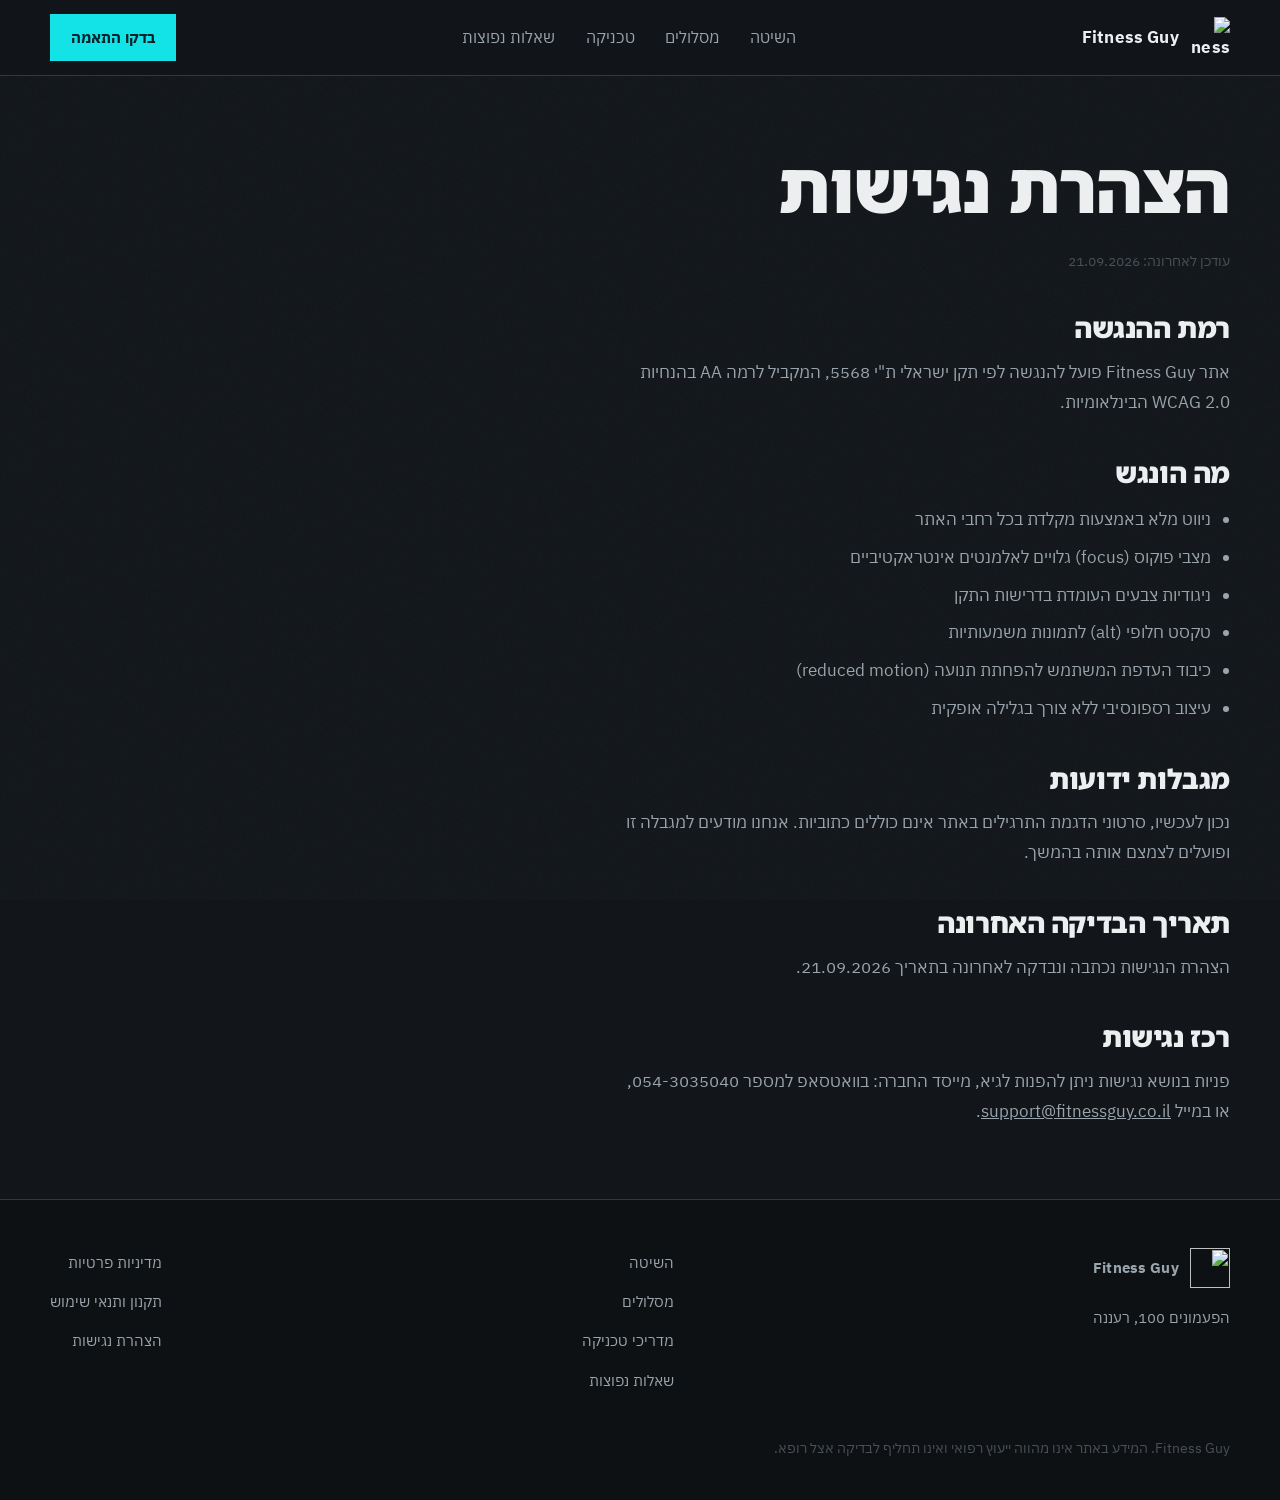
==== app/accessibility.html @ ff0abc4c "Add privacy, terms and accessibility pages Content transcribed from knowledge/pricing-expanded.md, p" ====
<!DOCTYPE html>
<html lang="he" dir="rtl">
<head>
<meta charset="utf-8">
<meta name="viewport" content="width=device-width, initial-scale=1">
<title>הצהרת נגישות — Fitness Guy</title>
<link rel="icon" href="https://res.cloudinary.com/dmrksuz8a/image/upload/e_trim/f_auto,q_auto/v1781354090/Gemini_Generated_Image_5xbjy55xbjy55xbjd_azqtnh.png">
<link rel="preconnect" href="https://fonts.googleapis.com">
<link rel="preconnect" href="https://fonts.gstatic.com" crossorigin>
<link href="https://fonts.googleapis.com/css2?family=Noto+Sans+Hebrew:wght@900&family=IBM+Plex+Sans+Hebrew:wght@300;400;600;700&display=swap" rel="stylesheet">
<link rel="stylesheet" href="styles.css">
</head>
<body>

<div class="grain" aria-hidden="true"></div>

<a class="skip" href="#main">דלגו לתוכן הראשי</a>

<header class="nav">
  <div class="wrap nav-in">
    <a class="brand" href="/">
      <img src="https://res.cloudinary.com/dmrksuz8a/image/upload/e_trim/f_auto,q_auto/v1781354090/Gemini_Generated_Image_5xbjy55xbjy55xbjd_azqtnh.png" alt="Fitness Guy">
      Fitness Guy
    </a>
    <nav aria-label="ניווט ראשי">
      <ul class="nav-links">
        <li><a href="index.html#method">השיטה</a></li>
        <li><a href="index.html#tracks">מסלולים</a></li>
        <li><a href="technique.html">טכניקה</a></li>
        <li><a href="index.html#faq">שאלות נפוצות</a></li>
      </ul>
    </nav>
    <button class="nav-toggle" id="nav-toggle" type="button" aria-expanded="false" aria-controls="nav-panel">
      <span class="nav-toggle-bars" aria-hidden="true"></span>
      <span class="skip">תפריט</span>
    </button>
    <a class="btn btn-primary nav-cta" href="index.html#apply">בדקו התאמה</a>
  </div>
  <div class="nav-panel" id="nav-panel" hidden>
    <a href="index.html#method">השיטה</a>
    <a href="index.html#tracks">מסלולים</a>
    <a href="technique.html">טכניקה</a>
    <a href="index.html#faq">שאלות נפוצות</a>
  </div>
</header>

<main id="main" class="wrap doc">
  <h1>הצהרת נגישות</h1>
  <p class="updated">עודכן לאחרונה: 21.09.2026</p>

  <h2>רמת ההנגשה</h2>
  <p>אתר Fitness Guy פועל להנגשה לפי תקן ישראלי ת"י 5568, המקביל לרמה AA בהנחיות WCAG 2.0 הבינלאומיות.</p>

  <h2>מה הונגש</h2>
  <ul>
    <li>ניווט מלא באמצעות מקלדת בכל רחבי האתר</li>
    <li>מצבי פוקוס (focus) גלויים לאלמנטים אינטראקטיביים</li>
    <li>ניגודיות צבעים העומדת בדרישות התקן</li>
    <li>טקסט חלופי (alt) לתמונות משמעותיות</li>
    <li>כיבוד העדפת המשתמש להפחתת תנועה (reduced motion)</li>
    <li>עיצוב רספונסיבי ללא צורך בגלילה אופקית</li>
  </ul>

  <h2>מגבלות ידועות</h2>
  <p>נכון לעכשיו, סרטוני הדגמת התרגילים באתר אינם כוללים כתוביות. אנחנו מודעים למגבלה זו ופועלים לצמצם אותה בהמשך.</p>

  <h2>תאריך הבדיקה האחרונה</h2>
  <p>הצהרת הנגישות נכתבה ונבדקה לאחרונה בתאריך 21.09.2026.</p>

  <h2>רכז נגישות</h2>
  <p>פניות בנושא נגישות ניתן להפנות לגיא, מייסד החברה: בוואטסאפ למספר 054-3035040, או במייל <a href="mailto:support@fitnessguy.co.il">support@fitnessguy.co.il</a>.</p>
</main>

<footer class="foot">
  <div class="wrap">
    <div class="foot-grid">
      <div>
        <a class="brand" href="/">
          <img src="https://res.cloudinary.com/dmrksuz8a/image/upload/e_trim/f_auto,q_auto/v1781354090/Gemini_Generated_Image_5xbjy55xbjy55xbjd_azqtnh.png" alt="">
          Fitness Guy
        </a>
        <p class="lede" style="font-size:.95rem;margin-top:1rem">הפעמונים 100, רעננה</p>
      </div>
      <ul>
        <li><a href="index.html#method">השיטה</a></li>
        <li><a href="index.html#tracks">מסלולים</a></li>
        <li><a href="technique.html">מדריכי טכניקה</a></li>
        <li><a href="index.html#faq">שאלות נפוצות</a></li>
      </ul>
      <ul>
        <li><a href="privacy.html">מדיניות פרטיות</a></li>
        <li><a href="terms.html">תקנון ותנאי שימוש</a></li>
        <li><a href="accessibility.html">הצהרת נגישות</a></li>
      </ul>
    </div>
    <small>Fitness Guy. המידע באתר אינו מהווה ייעוץ רפואי ואינו תחליף לבדיקה אצל רופא.</small>
  </div>
</footer>

<script src="main.js"></script>
</body>
</html>
---- app/styles.css ----
/* Fitness Guy — מערכת עיצוב
   גרפיט קר + ציאן מהלוגו. הציאן שמור לפריצה, ל-CTA ולמצבי הצלחה. */

:root {
  --base: #12161a;
  --base-deep: #0e1114;
  --surface: #1c2227;
  --surface-hi: #242c32;
  --iron: #4a5056;
  --iron-lo: #313840;
  --bone: #eceef0;
  --bone-dim: #9aa4ac;
  --accent: #13e3e6;
  --accent-deep: #0aa9ad;
  --accent-ink: #06232b;

  --display: "Noto Sans Hebrew", "Arial Hebrew", Arial, sans-serif;
  --text: "IBM Plex Sans Hebrew", "Arial Hebrew", Arial, sans-serif;

  --z-grain: 1;
  --z-content: 2;
  --z-nav: 60;
  --z-chat-btn: 70;
  --z-chat: 80;
  --z-loader: 300;

  --measure: 62ch;
  --gut: clamp(1rem, 4vw, 2.5rem);
  --rule: 1px solid var(--iron-lo);
}

*,
*::before,
*::after {
  box-sizing: border-box;
}

html {
  scroll-behavior: smooth;
}

body {
  margin: 0;
  background: var(--base);
  color: var(--bone);
  font-family: var(--text);
  font-size: clamp(1rem, 0.96rem + 0.2vw, 1.0625rem);
  line-height: 1.75;
  font-weight: 400;
  -webkit-font-smoothing: antialiased;
  overflow-x: hidden;
}

h1,
h2,
h3 {
  font-family: var(--display);
  font-weight: 900;
  margin: 0;
  text-wrap: balance;
}

h1 { font-size: clamp(2.2rem, 1.2rem + 4vw, 4.5rem); letter-spacing: -0.02em; line-height: 1.08; }
h2 { font-size: clamp(1.8rem, 1.2rem + 2.4vw, 3rem); letter-spacing: -0.015em; line-height: 1.12; }
h3 { font-size: clamp(1.15rem, 1rem + 0.7vw, 1.5rem); letter-spacing: normal; line-height: 1.25; }

p {
  margin: 0;
  max-width: var(--measure);
}

a {
  color: inherit;
}

:focus-visible {
  outline: 2px solid var(--accent);
  outline-offset: 3px;
  border-radius: 2px;
}

.skip {
  position: absolute;
  inset-inline-start: -9999px;
  top: 0;
  background: var(--accent);
  color: var(--accent-ink);
  padding: 0.75rem 1.25rem;
  font-weight: 700;
  z-index: 200;
}

.skip:focus {
  inset-inline-start: 0;
}

/* ---------- פריסה ---------- */

.wrap {
  width: min(1180px, 100% - var(--gut) * 2);
  margin-inline: auto;
}

section {
  padding-block: clamp(3.5rem, 8vw, 7rem);
}

.lede {
  color: var(--bone-dim);
  font-size: clamp(1.05rem, 1rem + 0.4vw, 1.25rem);
  margin-top: 1.25rem;
}

/* ---------- כפתורים ---------- */

.btn {
  display: inline-flex;
  align-items: center;
  justify-content: center;
  gap: 0.5rem;
  font-family: var(--text);
  font-size: 1rem;
  font-weight: 700;
  padding: 0.9rem 1.7rem;
  border: 1px solid transparent;
  cursor: pointer;
  text-decoration: none;
  transition: background-color 0.18s ease, border-color 0.18s ease,
    color 0.18s ease;
}

.btn-primary {
  background: var(--accent);
  color: var(--accent-ink);
}

.btn-primary:hover {
  background: #4ceef0;
}

.btn-ghost {
  background: transparent;
  color: var(--bone);
  border-color: var(--iron);
}

.btn-ghost:hover {
  border-color: var(--accent);
  color: var(--accent);
}

/* ---------- ניווט ---------- */

.nav {
  position: sticky;
  top: 0;
  z-index: var(--z-nav);
  background: rgba(18, 22, 26, 0.86);
  backdrop-filter: blur(10px);
  border-bottom: var(--rule);
}

.nav-in {
  display: flex;
  align-items: center;
  justify-content: space-between;
  gap: 1.5rem;
  padding-block: 0.85rem;
}

.brand {
  display: flex;
  align-items: center;
  gap: 0.7rem;
  text-decoration: none;
  font-weight: 700;
  font-size: 1.05rem;
  letter-spacing: 0.01em;
}

.brand img {
  width: 40px;
  height: 40px;
  object-fit: contain;
}

.nav-links {
  display: flex;
  align-items: center;
  gap: 1.9rem;
  list-style: none;
  margin: 0;
  padding: 0;
}

.nav-links a {
  text-decoration: none;
  color: var(--bone-dim);
  font-size: 0.97rem;
  transition: color 0.18s ease;
}

.nav-links a:hover {
  color: var(--bone);
}

.nav-cta {
  padding: 0.6rem 1.25rem;
  font-size: 0.95rem;
}

@media (max-width: 860px) {
  .nav-links {
    display: none;
  }
}

/* ---------- Hero ---------- */

.hero {
  padding-block: clamp(3rem, 7vw, 6rem) clamp(3.5rem, 8vw, 6.5rem);
  border-bottom: var(--rule);
}

.hero-grid {
  display: grid;
  grid-template-columns: minmax(0, 1fr) minmax(0, 1.05fr);
  gap: clamp(2.5rem, 5vw, 4.5rem);
  align-items: center;
}

.hero h1 {
  max-width: 14ch;
}

.hero-actions {
  display: flex;
  flex-wrap: wrap;
  gap: 0.9rem;
  margin-top: 2.25rem;
}

.hero-note {
  margin-top: 1.75rem;
  font-size: 0.92rem;
  color: var(--iron);
  max-width: 44ch;
}

@media (max-width: 900px) {
  .hero-grid {
    grid-template-columns: 1fr;
  }
}

/* ---------- גרף הפלאטו ---------- */

.chart {
  width: 100%;
  height: auto;
  overflow: visible;
}

.chart .grid-line {
  stroke: var(--iron-lo);
  stroke-width: 1;
}

.chart .ceiling {
  stroke: var(--iron);
  stroke-width: 1.5;
  stroke-dasharray: 6 7;
  opacity: 0.85;
}

.chart .track-stuck {
  fill: none;
  stroke: var(--iron);
  stroke-width: 3.5;
  stroke-linecap: round;
  stroke-linejoin: round;
}

.chart .track-break {
  fill: none;
  stroke: var(--accent);
  stroke-width: 4;
  stroke-linecap: round;
  stroke-linejoin: round;
}

.chart .pip {
  fill: var(--accent);
}

.chart .annot {
  font-family: var(--text);
  font-size: 15px;
  font-weight: 600;
  fill: var(--bone-dim);
}

.chart .annot-hi {
  fill: var(--accent);
}

/* ציור חד-פעמי בטעינה: עולה, נתקע, פורץ */
.anim .track-stuck {
  stroke-dasharray: 460;
  stroke-dashoffset: 460;
  animation: draw 1.5s cubic-bezier(0.4, 0, 0.3, 1) 0.45s forwards;
}

.anim .track-break {
  stroke-dasharray: 260;
  stroke-dashoffset: 260;
  animation: draw 0.85s cubic-bezier(0.5, 0, 0.2, 1) 2.45s forwards;
}

.anim .pip,
.anim .annot-hi {
  opacity: 0;
  animation: rise 0.5s ease 3.15s forwards;
}

.anim .annot-lo {
  opacity: 0;
  animation: rise 0.5s ease 1.95s forwards;
}

@keyframes draw {
  to {
    stroke-dashoffset: 0;
  }
}

@keyframes rise {
  from {
    opacity: 0;
    transform: translateY(6px);
  }
  to {
    opacity: 1;
    transform: translateY(0);
  }
}

/* ---------- השיטה ---------- */

.method-head {
  max-width: 34ch;
}

.specs {
  margin-top: clamp(2.5rem, 5vw, 3.5rem);
  border-top: var(--rule);
}

.spec {
  display: grid;
  grid-template-columns: minmax(150px, 210px) minmax(0, 1fr);
  gap: clamp(1rem, 4vw, 3rem);
  padding-block: 1.6rem;
  border-bottom: var(--rule);
  align-items: baseline;
}

.spec dt {
  font-family: var(--display);
  font-size: clamp(1.5rem, 1.2rem + 1.4vw, 2.1rem);
  font-weight: 900;
  color: var(--bone);
  line-height: 1.1;
}

.spec dd {
  margin: 0;
  color: var(--bone-dim);
}

.spec dd b {
  color: var(--bone);
  font-weight: 600;
}

.refuse {
  margin-top: clamp(3rem, 6vw, 4.5rem);
  background: var(--surface);
  border-inline-start: 3px solid var(--accent);
  padding: clamp(1.75rem, 4vw, 2.75rem);
}

.refuse h3 {
  margin-bottom: 1.4rem;
}

.refuse ul {
  margin: 0;
  padding: 0;
  list-style: none;
  display: grid;
  gap: 1.1rem;
}

.refuse li {
  color: var(--bone-dim);
  max-width: var(--measure);
}

.refuse li b {
  color: var(--bone);
  font-weight: 700;
}

/* ---------- הבוט ---------- */

.bot {
  border-top: var(--rule);
  border-bottom: var(--rule);
  background: var(--base-deep);
}

.bot-grid {
  display: grid;
  grid-template-columns: minmax(0, 1fr) auto;
  gap: clamp(2rem, 5vw, 4rem);
  align-items: center;
}

@media (max-width: 760px) {
  .bot-grid {
    grid-template-columns: 1fr;
  }
}

/* ---------- מסלולים ---------- */

.tracks {
  display: grid;
  gap: 1px;
  background: var(--iron-lo);
  margin-top: clamp(2.5rem, 5vw, 3.5rem);
  border: var(--rule);
}

.track {
  background: var(--base);
  padding: clamp(1.6rem, 3.5vw, 2.4rem);
  display: grid;
  gap: 0.9rem;
  align-content: start;
}

.track-price {
  font-family: var(--display);
  font-weight: 900;
  font-size: clamp(1.6rem, 1.3rem + 1.2vw, 2.2rem);
  color: var(--bone);
}

.track-price span {
  font-family: var(--text);
  font-size: 0.95rem;
  font-weight: 400;
  color: var(--bone-dim);
}

.track p {
  color: var(--bone-dim);
  font-size: 0.99rem;
}

.track ul {
  margin: 0;
  padding: 0;
  list-style: none;
  display: grid;
  gap: 0.6rem;
  font-size: 0.97rem;
  color: var(--bone-dim);
}

.track li {
  padding-inline-start: 1.1rem;
  position: relative;
}

.track li::before {
  content: "";
  position: absolute;
  inset-inline-start: 0;
  top: 0.68em;
  width: 5px;
  height: 5px;
  background: var(--iron);
}

/* הדגל — נוכחות ויזואלית גדולה יותר, לא כרטיס זהה */
.track-flag {
  background: var(--surface);
}

.track-flag .track-price,
.track-flag h3 {
  color: var(--accent);
}

.track-flag li::before {
  background: var(--accent);
}

.track-flag .track-tag {
  color: var(--accent);
  font-size: 0.88rem;
  font-weight: 700;
}

@media (min-width: 880px) {
  .tracks {
    grid-template-columns: 0.85fr 0.95fr 1.25fr;
  }
}

/* ---------- מדיה ---------- */

.media-frame {
  margin-top: clamp(2rem, 4vw, 3rem);
  aspect-ratio: 16 / 9;
  background: var(--surface);
  border: var(--rule);
  display: grid;
  place-items: center;
  color: var(--iron);
  text-align: center;
  padding: 1.5rem;
}

/* ---------- טופס ---------- */

.form-shell {
  border-top: var(--rule);
  background: var(--base-deep);
}

.form-grid {
  display: grid;
  grid-template-columns: minmax(0, 0.9fr) minmax(0, 1.1fr);
  gap: clamp(2rem, 5vw, 4rem);
  align-items: start;
}

@media (max-width: 860px) {
  .form-grid {
    grid-template-columns: 1fr;
  }
}

.gate {
  margin-top: 1.75rem;
  padding: 1.25rem 1.4rem;
  border: var(--rule);
  color: var(--bone-dim);
  font-size: 0.94rem;
}

.field {
  display: grid;
  gap: 0.45rem;
  margin-bottom: 1.15rem;
}

.field label {
  font-size: 0.95rem;
  font-weight: 600;
}

.field input,
.field select {
  font-family: var(--text);
  font-size: 1rem;
  color: var(--bone);
  background: var(--surface);
  border: 1px solid var(--iron-lo);
  padding: 0.8rem 0.95rem;
  width: 100%;
}

.field input:hover,
.field select:hover {
  border-color: var(--iron);
}

.field input::placeholder {
  color: #6c757d;
}

.consent {
  display: grid;
  grid-template-columns: auto minmax(0, 1fr);
  gap: 0.75rem;
  align-items: start;
  margin: 1.5rem 0;
  font-size: 0.93rem;
  color: var(--bone-dim);
}

.consent input {
  width: 1.15rem;
  height: 1.15rem;
  margin-top: 0.3rem;
  accent-color: var(--accent);
}

.consent a {
  color: var(--accent);
}

.form-err {
  color: #ff9c8a;
  font-size: 0.92rem;
  margin-bottom: 1rem;
}

/* מצב המתנה + תוצאה */
.pending,
.result {
  border: var(--rule);
  padding: clamp(1.75rem, 4vw, 2.5rem);
  background: var(--surface);
}

.pending {
  display: grid;
  gap: 1rem;
  justify-items: start;
}

.bar {
  width: 100%;
  height: 3px;
  background: var(--iron-lo);
  overflow: hidden;
}

.bar i {
  display: block;
  height: 100%;
  width: 35%;
  background: var(--accent);
  animation: slide 1.15s ease-in-out infinite;
}

@keyframes slide {
  0% {
    transform: translateX(-120%);
  }
  100% {
    transform: translateX(340%);
  }
}

.result h3 {
  color: var(--accent);
  margin-bottom: 0.8rem;
}

[hidden] {
  display: none !important;
}

/* ---------- שאלות נפוצות ---------- */

.faq {
  margin-top: clamp(2rem, 4vw, 3rem);
  border-top: var(--rule);
}

.faq details {
  border-bottom: var(--rule);
}

.faq summary {
  cursor: pointer;
  padding-block: 1.35rem;
  font-weight: 600;
  font-size: 1.05rem;
  list-style: none;
  display: flex;
  justify-content: space-between;
  gap: 1rem;
  align-items: center;
}

.faq summary::-webkit-details-marker {
  display: none;
}

.faq summary::after {
  content: "+";
  color: var(--accent);
  font-size: 1.4rem;
  line-height: 1;
  flex: none;
}

.faq details[open] summary::after {
  content: "–";
}

.faq p {
  padding-bottom: 1.5rem;
  color: var(--bone-dim);
}

/* ---------- פוטר ---------- */

.foot {
  border-top: var(--rule);
  padding-block: 3rem 2.5rem;
  background: var(--base-deep);
}

.foot-grid {
  display: flex;
  flex-wrap: wrap;
  gap: 2rem;
  justify-content: space-between;
  align-items: start;
}

.foot a {
  color: var(--bone-dim);
  text-decoration: none;
  font-size: 0.95rem;
}

.foot a:hover {
  color: var(--accent);
}

.foot ul {
  list-style: none;
  margin: 0;
  padding: 0;
  display: grid;
  gap: 0.6rem;
}

.foot small {
  display: block;
  margin-top: 2.5rem;
  color: var(--iron);
  font-size: 0.86rem;
}

/* ---------- ווידג'ט צ'אט ---------- */

.chat-open {
  position: fixed;
  inset-inline-end: 1.25rem;
  bottom: 1.25rem;
  z-index: var(--z-chat-btn);
  border-radius: 999px;
  box-shadow: 0 10px 30px rgba(0, 0, 0, 0.5);
}

.chat {
  position: fixed;
  inset-inline-end: 1.25rem;
  bottom: 1.25rem;
  z-index: var(--z-chat);
  width: min(390px, calc(100vw - 2.5rem));
  max-height: min(70vh, 560px);
  background: var(--base);
  border: 1px solid var(--iron-lo);
  display: grid;
  grid-template-rows: auto minmax(0, 1fr) auto;
  box-shadow: 0 18px 50px rgba(0, 0, 0, 0.6);
}

.chat-top {
  display: flex;
  align-items: center;
  gap: 0.75rem;
  padding: 0.85rem 1rem;
  border-bottom: var(--rule);
  background: var(--surface);
}

/* סלוט לדמות התלת-ממד בהמשך */
.avatar {
  width: 38px;
  height: 38px;
  flex: none;
  background: var(--base-deep);
  border: 1px solid var(--iron-lo);
  display: grid;
  place-items: center;
  overflow: hidden;
}

.avatar img {
  width: 100%;
  height: 100%;
  object-fit: contain;
}

.chat-title {
  font-weight: 700;
  font-size: 0.97rem;
  line-height: 1.3;
}

.chat-title span {
  display: block;
  font-weight: 400;
  font-size: 0.82rem;
  color: var(--bone-dim);
}

.chat-close {
  margin-inline-start: auto;
  background: none;
  border: none;
  color: var(--bone-dim);
  font-size: 1.5rem;
  line-height: 1;
  cursor: pointer;
  padding: 0.25rem 0.4rem;
}

.chat-close:hover {
  color: var(--bone);
}

.chat-log {
  overflow-y: auto;
  padding: 1rem;
  display: grid;
  gap: 0.8rem;
  align-content: start;
}

.msg {
  padding: 0.7rem 0.95rem;
  font-size: 0.96rem;
  line-height: 1.6;
  max-width: 85%;
}

.msg-bot {
  background: var(--surface);
  justify-self: start;
}

.msg-me {
  background: var(--accent);
  color: var(--accent-ink);
  justify-self: end;
  font-weight: 600;
}

.chat-form {
  display: flex;
  gap: 0.5rem;
  padding: 0.75rem;
  border-top: var(--rule);
}

.chat-form input {
  flex: 1;
  font-family: var(--text);
  font-size: 0.97rem;
  background: var(--surface);
  border: 1px solid var(--iron-lo);
  color: var(--bone);
  padding: 0.7rem 0.85rem;
}

.chat-form button {
  padding: 0.7rem 1.1rem;
  font-size: 0.95rem;
}

/* ---------- מסך טעינה ---------- */

.loader {
  position: fixed;
  inset: 0;
  z-index: var(--z-loader);
  background: var(--base);
  display: grid;
  place-items: center;
  gap: 1.25rem;
  transition: opacity 0.5s ease;
}

.loader img {
  width: 92px;
  height: 92px;
  object-fit: contain;
}

.loader-bar {
  width: 128px;
  height: 2px;
  background: var(--iron-lo);
  overflow: hidden;
}

.loader-bar i {
  display: block;
  height: 100%;
  width: 40%;
  background: var(--accent);
  animation: slide 0.9s ease-in-out infinite;
}

.loader.done {
  opacity: 0;
  pointer-events: none;
}

/* ---------- העדפת תנועה מופחתת ---------- */

@media (prefers-reduced-motion: reduce) {
  html {
    scroll-behavior: auto;
  }

  *,
  *::before,
  *::after {
    animation-duration: 0.01ms !important;
    animation-iteration-count: 1 !important;
    transition-duration: 0.01ms !important;
  }

  .anim .track-stuck,
  .anim .track-break {
    stroke-dashoffset: 0;
  }

  .anim .pip,
  .anim .annot-hi,
  .anim .annot-lo {
    opacity: 1;
  }
}

/* ---------- ערוצי עומק וטקסטורה ---------- */

.grain {
  position: fixed;
  inset: 0;
  z-index: var(--z-grain);
  pointer-events: none;
  opacity: .035;
  background-image: url("data:image/svg+xml,%3Csvg xmlns='http://www.w3.org/2000/svg'%3E%3Cfilter id='n'%3E%3CfeTurbulence type='fractalNoise' baseFrequency='0.8' numOctaves='4' stitchTiles='stitch'/%3E%3C/filter%3E%3Crect width='100%25' height='100%25' filter='url(%23n)'/%3E%3C/svg%3E");
}

header.nav, main, footer.foot {
  position: relative;
  z-index: var(--z-content);
}

.hero::before {
  content: "";
  position: absolute;
  inset: 0;
  pointer-events: none;
  background: radial-gradient(60% 50% at 50% 40%, rgba(19, 227, 230, .10), transparent 70%);
}

.hero {
  position: relative;
}

.nav-toggle { display: none; background: none; border: 1px solid var(--iron-lo); padding: .6rem .7rem; cursor: pointer; }
.nav-toggle-bars, .nav-toggle-bars::before, .nav-toggle-bars::after { display: block; width: 20px; height: 2px; background: var(--bone); content: ""; }
.nav-toggle-bars::before { transform: translateY(-6px); }
.nav-toggle-bars::after { transform: translateY(4px); }
.nav-panel { display: grid; gap: .25rem; padding: .5rem var(--gut) 1.25rem; border-top: var(--rule); }
.nav-panel a { display: block; padding: .7rem 0; text-decoration: none; color: var(--bone); border-bottom: var(--rule); }

@media (max-width: 860px) {
  .nav-toggle { display: block; }
}
@media (min-width: 861px) {
  .nav-panel { display: none !important; }
}

.doc { padding-block: clamp(2.5rem, 6vw, 4.5rem); }
.doc h1 { margin-bottom: 1.5rem; }
.doc h2 { font-size: clamp(1.3rem, 1.1rem + 1vw, 1.7rem); margin: 2.5rem 0 .9rem; }
.doc p, .doc li { color: var(--bone-dim); max-width: 62ch; }
.doc ul { padding-inline-start: 1.2rem; display: grid; gap: .5rem; }
.doc .updated { color: var(--iron); font-size: .9rem; }
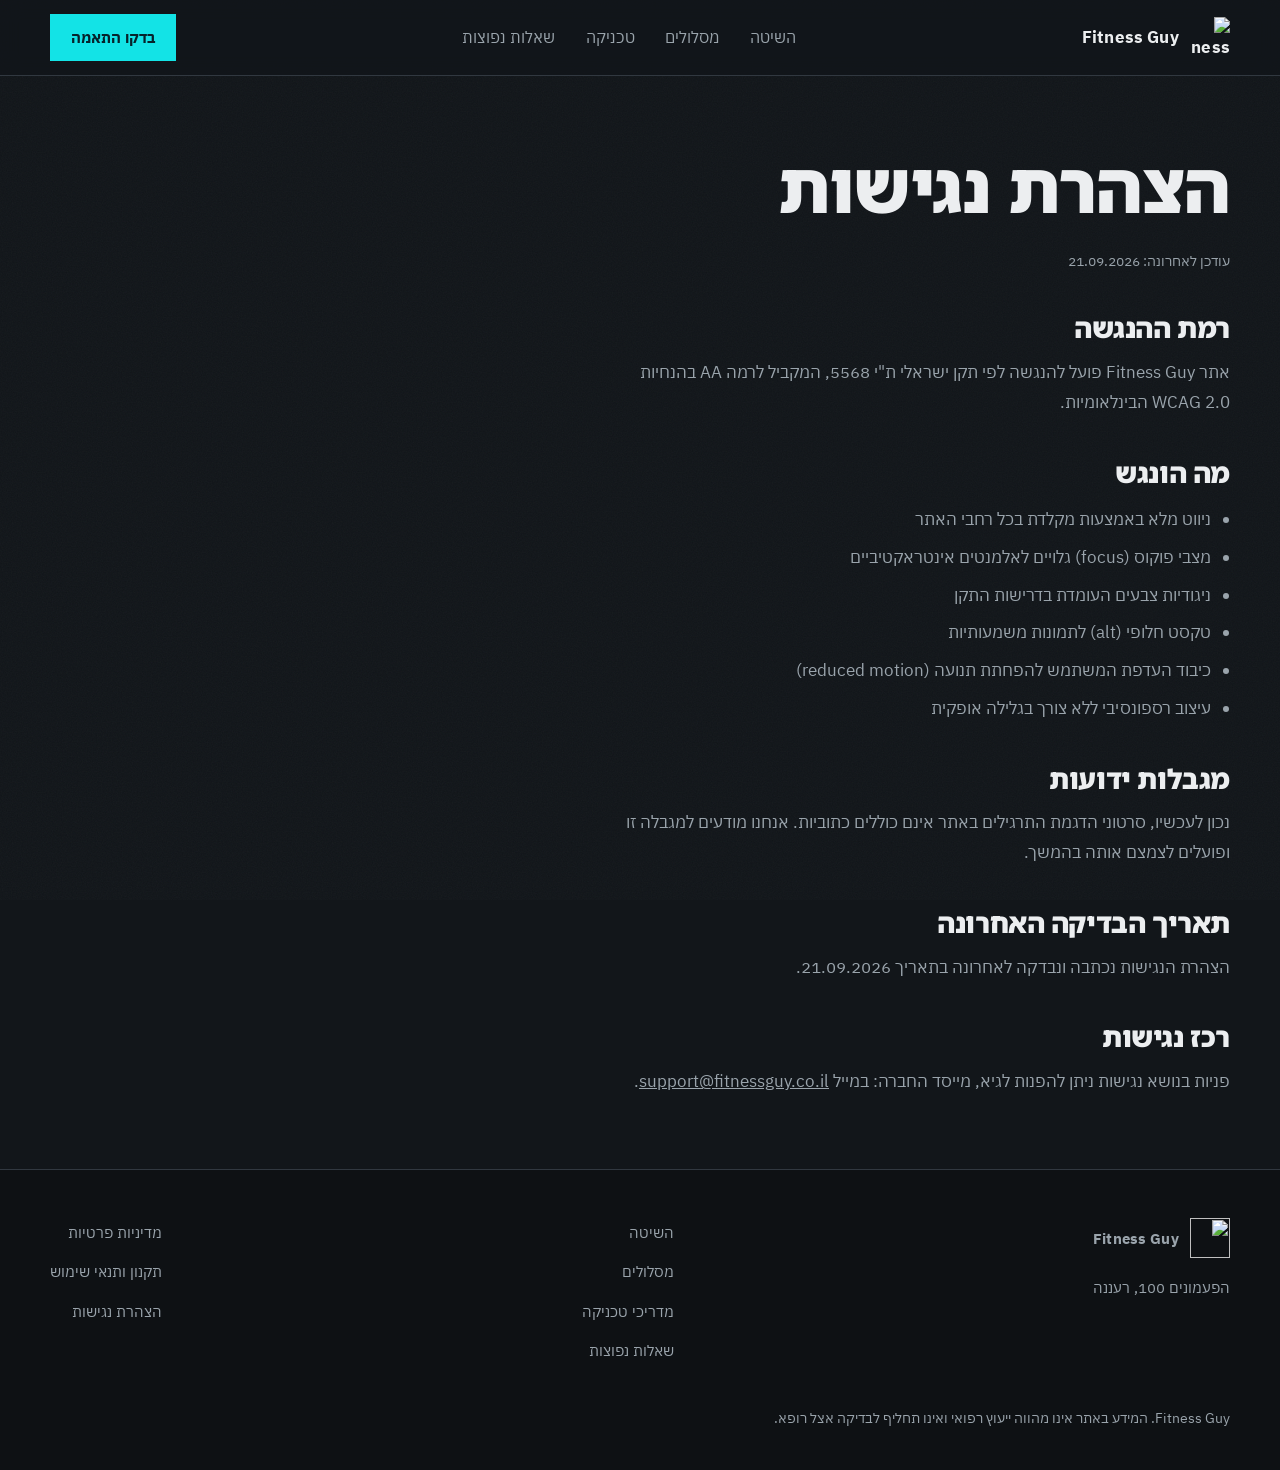
==== commit 843baf66: "Replace the WhatsApp channel with a real handoff to the team There is no WhatsApp line, so the knowl" ====
--- a/app/accessibility.html
+++ b/app/accessibility.html
@@ -68,7 +68,7 @@
   <p>הצהרת הנגישות נכתבה ונבדקה לאחרונה בתאריך 21.09.2026.</p>
 
   <h2>רכז נגישות</h2>
-  <p>פניות בנושא נגישות ניתן להפנות לגיא, מייסד החברה: בוואטסאפ למספר 054-3035040, או במייל <a href="mailto:support@fitnessguy.co.il">support@fitnessguy.co.il</a>.</p>
+  <p>פניות בנושא נגישות ניתן להפנות לגיא, מייסד החברה: במייל <a href="mailto:support@fitnessguy.co.il">support@fitnessguy.co.il</a>.</p>
 </main>
 
 <footer class="foot">
--- a/app/styles.css
+++ b/app/styles.css
@@ -222,6 +222,79 @@
   border-bottom: var(--rule);
 }
 
+.hero, .bot {
+  position: relative;
+  overflow: hidden;
+}
+
+/* תמונת רקע דהויה. Cloudinary מוריד רוויה וניגודיות (e_saturation, e_contrast)
+ * כדי לרכך את האורות הבהירים; השקיפות, מעברי הצבע וההצללה הרכה מאחורי עמודת
+ * הטקסט (.hero-copy::before) כוונו מול ניגודיות AA של הטקסט האפור הקטן. */
+.hero {
+  isolation: isolate;
+}
+
+.hero-bg {
+  --hero-bg-opacity: 0.45;
+  position: absolute;
+  inset: 0;
+  z-index: -1;
+  pointer-events: none;
+}
+
+.hero-bg img {
+  width: 100%;
+  height: 100%;
+  object-fit: cover;
+  opacity: var(--hero-bg-opacity);
+}
+
+.hero-bg::after {
+  content: "";
+  position: absolute;
+  inset: 0;
+  background:
+    linear-gradient(to bottom, transparent 55%, var(--base)),
+    linear-gradient(to left, rgba(18, 22, 26, 0.8), rgba(18, 22, 26, 0.5) 50%, rgba(18, 22, 26, 0.7));
+}
+
+.hero-copy {
+  position: relative;
+}
+
+.hero-copy::before {
+  content: "";
+  position: absolute;
+  inset: -8% -12%;
+  z-index: -1;
+  pointer-events: none;
+  background: radial-gradient(closest-side, rgba(18, 22, 26, 0.6), transparent);
+}
+
+@media (max-width: 900px) {
+  .hero-bg::after {
+    background:
+      linear-gradient(to bottom, rgba(18, 22, 26, 0.72), rgba(18, 22, 26, 0.58) 45%, var(--base));
+  }
+
+  .hero-copy::before {
+    background: radial-gradient(closest-side, rgba(18, 22, 26, 0.72), transparent);
+  }
+}
+
+.spot {
+  position: absolute;
+  inset: 0;
+  pointer-events: none;
+  background: radial-gradient(400px circle at var(--mx, 50%) var(--my, 50%), rgba(19, 227, 230, .07), transparent 65%);
+  opacity: 0;
+  transition: opacity .35s ease;
+}
+
+.spot.is-live {
+  opacity: 1;
+}
+
 .hero-grid {
   display: grid;
   grid-template-columns: minmax(0, 1fr) minmax(0, 1.05fr);
@@ -231,6 +304,12 @@
 
 .hero h1 {
   max-width: 14ch;
+}
+
+@media (min-width: 901px) {
+  .hero .lede {
+    font-size: clamp(1.3rem, 0.95rem + 0.6vw, 1.45rem);
+  }
 }
 
 .hero-actions {
@@ -243,7 +322,7 @@
 .hero-note {
   margin-top: 1.75rem;
   font-size: 0.92rem;
-  color: var(--iron);
+  color: var(--bone-dim);
   max-width: 44ch;
 }
 
@@ -273,9 +352,10 @@
   opacity: 0.85;
 }
 
+/* בהיר מ---iron כדי לעמוד ב-3:1 (WCAG 1.4.11) גם מעל תמונת הרקע */
 .chart .track-stuck {
   fill: none;
-  stroke: var(--iron);
+  stroke: #7a838b;
   stroke-width: 3.5;
   stroke-linecap: round;
   stroke-linejoin: round;
@@ -287,6 +367,7 @@
   stroke-width: 4;
   stroke-linecap: round;
   stroke-linejoin: round;
+  stroke-dasharray: 260;
 }
 
 .chart .pip {
@@ -304,7 +385,7 @@
   fill: var(--accent);
 }
 
-/* ציור חד-פעמי בטעינה: עולה, נתקע, פורץ */
+/* ציור חד-פעמי כשמסך הטעינה נסגר (main.js מוסיף את .anim): עולה, נתקע, פורץ */
 .anim .track-stuck {
   stroke-dasharray: 460;
   stroke-dashoffset: 460;
@@ -312,9 +393,8 @@
 }
 
 .anim .track-break {
-  stroke-dasharray: 260;
   stroke-dashoffset: 260;
-  animation: draw 0.85s cubic-bezier(0.5, 0, 0.2, 1) 2.45s forwards;
+  animation: draw 0.7s cubic-bezier(0.3, 0, 0.2, 1) 2.45s forwards;
 }
 
 .anim .pip,
@@ -343,6 +423,19 @@
     opacity: 1;
     transform: translateY(0);
   }
+}
+
+/* ---------- רצועת נתונים ---------- */
+
+.stats { padding-block: clamp(2rem, 4vw, 3rem); border-bottom: var(--rule); background: var(--base-deep); }
+.stats-in { display: grid; grid-template-columns: repeat(3, minmax(0, 1fr)); gap: 1.5rem; text-align: center; }
+.stats-in div { display: grid; gap: .3rem; justify-items: center; }
+.stats-in strong { font-family: var(--display); font-weight: 900; font-size: clamp(3.2rem, 2.4rem + 3.2vw, 4.8rem); line-height: 1.05; color: var(--accent); }
+.stats-in span { color: var(--bone-dim); font-size: clamp(1.05rem, 0.95rem + 0.4vw, 1.2rem); }
+@media (max-width: 640px) {
+  .stats-in { grid-template-columns: 1fr; gap: 1.1rem; }
+  .stats-in strong { font-size: 2.4rem; }
+  .stats-in span { font-size: 0.95rem; }
 }
 
 /* ---------- השיטה ---------- */
@@ -369,7 +462,7 @@
   font-family: var(--display);
   font-size: clamp(1.5rem, 1.2rem + 1.4vw, 2.1rem);
   font-weight: 900;
-  color: var(--bone);
+  color: var(--accent);
   line-height: 1.1;
 }
 
@@ -382,6 +475,11 @@
   color: var(--bone);
   font-weight: 600;
 }
+
+.calc { margin-top: 1.25rem; display: grid; gap: .5rem; max-width: 34ch; }
+.calc label { font-size: .92rem; color: var(--bone-dim); }
+.calc input { font-family: var(--text); font-size: 1rem; color: var(--bone); background: var(--surface); border: 1px solid var(--iron-lo); padding: .65rem .8rem; }
+.calc-out { color: var(--accent); font-weight: 600; min-height: 1.6em; }
 
 .refuse {
   margin-top: clamp(3rem, 6vw, 4.5rem);
@@ -444,11 +542,30 @@
 }
 
 .track {
+  position: relative;
   background: var(--base);
   padding: clamp(1.6rem, 3.5vw, 2.4rem);
   display: grid;
   gap: 0.9rem;
   align-content: start;
+}
+
+.track::after {
+  content: "";
+  position: absolute;
+  inset: 0;
+  pointer-events: none;
+  opacity: 0;
+  transition: opacity 0.3s ease;
+  background: linear-gradient(120deg, transparent 30%, rgba(19, 227, 230, 0.35) 50%, transparent 70%);
+  -webkit-mask: linear-gradient(#000 0 0) content-box, linear-gradient(#000 0 0);
+  -webkit-mask-composite: xor;
+  mask-composite: exclude;
+  padding: 1px;
+}
+
+.track:hover::after {
+  opacity: 1;
 }
 
 .track-price {
@@ -530,7 +647,7 @@
   border: var(--rule);
   display: grid;
   place-items: center;
-  color: var(--iron);
+  color: var(--bone-dim);
   text-align: center;
   padding: 1.5rem;
 }
@@ -662,6 +779,25 @@
 .result h3 {
   color: var(--accent);
   margin-bottom: 0.8rem;
+}
+
+.result-next {
+  margin: 1.25rem 0 1rem;
+  color: var(--bone-dim);
+  font-size: 0.96rem;
+}
+
+.btn-telegram {
+  display: inline-flex;
+  align-items: center;
+  gap: 0.6rem;
+}
+
+@media (max-width: 640px) {
+  .btn-telegram {
+    display: flex;
+    justify-content: center;
+  }
 }
 
 [hidden] {
@@ -749,19 +885,121 @@
 .foot small {
   display: block;
   margin-top: 2.5rem;
-  color: var(--iron);
+  color: var(--bone-dim);
   font-size: 0.86rem;
 }
 
 /* ---------- ווידג'ט צ'אט ---------- */
 
+/* הדמות "נשענת" במרפק על קצה הכפתור בלי לגעת בו. היחסים נגזרים מהתמונה:
+ * האמה בגובה ~33% מראש התמונה, והמרפק ב-30% השמאליים שלה. */
+.chat-dock {
+  --coach-h: 250px;
+  --coach-w: calc(var(--coach-h) * 2 / 3);
+  position: fixed;
+  left: 1.25rem;
+  bottom: 6px;
+  z-index: var(--z-chat-btn);
+  direction: ltr;
+  display: flex;
+  align-items: flex-start;
+  pointer-events: none;
+}
+
 .chat-open {
-  position: fixed;
-  inset-inline-end: 1.25rem;
-  bottom: 1.25rem;
-  z-index: var(--z-chat-btn);
+  direction: rtl;
+  margin-top: calc(var(--coach-h) * 0.33);
   border-radius: 999px;
   box-shadow: 0 10px 30px rgba(0, 0, 0, 0.5);
+  font-size: 1.08rem;
+  padding: 1rem 2rem;
+  pointer-events: auto;
+}
+
+.chat-coach {
+  position: relative;
+  width: var(--coach-w);
+  height: var(--coach-h);
+  margin-left: calc(var(--coach-w) * -0.3);
+  filter: drop-shadow(0 6px 10px rgba(0, 0, 0, 0.45));
+  animation: coach-in 0.6s cubic-bezier(0.2, 0.8, 0.2, 1) 1.4s both;
+}
+
+@keyframes coach-in {
+  from {
+    opacity: 0;
+    transform: translateY(24px);
+  }
+}
+
+.chat-open-face {
+  display: none;
+}
+
+/* מובייל: הדמות רק בראש העמוד. בגלילה (is-compact, מ-main.js) היא נעלמת
+ * והכפתור מתכווץ לעיגול עם פני המאמן; התווית נשארת לקוראי מסך. */
+@media (max-width: 640px) {
+  .chat-dock {
+    --coach-h: 120px;
+    left: 0.85rem;
+    bottom: 4px;
+  }
+
+  .chat-open {
+    font-size: 0.82rem;
+    padding: 0.5rem 0.75rem;
+  }
+
+  .chat-dock.is-compact {
+    bottom: 1rem;
+  }
+
+  .chat-dock.is-compact .chat-coach {
+    display: none;
+  }
+
+  .chat-dock.was-compact .chat-coach {
+    animation-delay: 0s;
+    animation-duration: 0.3s;
+  }
+
+  .chat-dock.is-compact .chat-open {
+    margin-top: 0;
+    width: 48px;
+    height: 48px;
+    padding: 3px;
+    animation: dock-pop 0.2s ease-out;
+  }
+
+  .chat-dock.is-compact .chat-open-face {
+    display: block;
+    width: 100%;
+    height: 100%;
+    border-radius: 50%;
+  }
+
+  .chat-dock.is-compact .chat-open-label {
+    position: absolute;
+    width: 1px;
+    height: 1px;
+    overflow: hidden;
+    clip-path: inset(50%);
+    white-space: nowrap;
+  }
+}
+
+@keyframes dock-pop {
+  from {
+    opacity: 0;
+    transform: scale(0.6);
+  }
+}
+
+@media (prefers-reduced-motion: reduce) {
+  .chat-coach,
+  .chat-dock.is-compact .chat-open {
+    animation: none;
+  }
 }
 
 .chat {
@@ -787,10 +1025,9 @@
   background: var(--surface);
 }
 
-/* סלוט לדמות התלת-ממד בהמשך */
 .avatar {
-  width: 38px;
-  height: 38px;
+  width: 44px;
+  height: 44px;
   flex: none;
   background: var(--base-deep);
   border: 1px solid var(--iron-lo);
@@ -802,7 +1039,7 @@
 .avatar img {
   width: 100%;
   height: 100%;
-  object-fit: contain;
+  object-fit: cover;
 }
 
 .chat-title {
@@ -846,11 +1083,32 @@
   font-size: 0.96rem;
   line-height: 1.6;
   max-width: 85%;
+  white-space: pre-line; /* תשובות הבוט מגיעות עם שורות ורשימות "•" */
 }
 
 .msg-bot {
   background: var(--surface);
   justify-self: start;
+}
+
+.msg-row {
+  display: flex;
+  align-items: flex-end;
+  gap: 0.5rem;
+  justify-self: start;
+  max-width: 85%;
+}
+
+.msg-row .msg {
+  max-width: none;
+}
+
+.msg-face {
+  width: 28px;
+  height: 28px;
+  flex: none;
+  border: 1px solid var(--iron-lo);
+  background: var(--base-deep);
 }
 
 .msg-me {
@@ -859,6 +1117,8 @@
   justify-self: end;
   font-weight: 600;
 }
+
+.msg-link { color: var(--accent); font-weight: 600; display: inline-block; margin-top: .4rem; }
 
 .chat-form {
   display: flex;
@@ -946,6 +1206,15 @@
   .anim .annot-lo {
     opacity: 1;
   }
+
+  .track::after {
+    display: none;
+  }
+
+  .btn-primary,
+  .btn-ghost {
+    transform: none !important;
+  }
 }
 
 /* ---------- ערוצי עומק וטקסטורה ---------- */
@@ -995,4 +1264,33 @@
 .doc h2 { font-size: clamp(1.3rem, 1.1rem + 1vw, 1.7rem); margin: 2.5rem 0 .9rem; }
 .doc p, .doc li { color: var(--bone-dim); max-width: 62ch; }
 .doc ul { padding-inline-start: 1.2rem; display: grid; gap: .5rem; }
-.doc .updated { color: var(--iron); font-size: .9rem; }
+.doc .updated { color: var(--bone-dim); font-size: .9rem; }
+
+.tech { padding-block: clamp(2.5rem, 6vw, 4.5rem); }
+.tech-grid { display: grid; grid-template-columns: minmax(230px, 300px) minmax(0, 1fr); gap: clamp(1.5rem, 4vw, 3rem); margin-top: 2rem; align-items: start; }
+.tech-filters { display: flex; flex-wrap: wrap; gap: .5rem; margin-top: 1.5rem; }
+.chip { font-family: var(--text); font-size: .93rem; background: none; color: var(--bone-dim); border: 1px solid var(--iron-lo); padding: .45rem 1rem; cursor: pointer; }
+.chip.is-on { color: var(--accent-ink); background: var(--accent); border-color: var(--accent); font-weight: 600; }
+.tech-list { list-style: none; margin: 0; padding: 0; border-top: var(--rule); }
+.tech-list button { width: 100%; text-align: start; font-family: var(--text); font-size: 1rem; color: var(--bone-dim); background: none; border: 0; border-bottom: var(--rule); padding: .95rem .4rem; cursor: pointer; }
+.tech-list button:hover { color: var(--bone); }
+.tech-list button[aria-current="true"] { color: var(--accent); font-weight: 600; }
+.tech-video { aspect-ratio: 16/9; background: var(--surface); border: var(--rule); display: grid; place-items: center; color: var(--bone-dim); text-align: center; padding: 1.5rem; }
+.tech-video.has-video { padding: 0; overflow: hidden; }
+.tech-video video { width: 100%; height: 100%; object-fit: cover; }
+.tech-detail h2 { margin: 1.5rem 0 .5rem; }
+.tech-detail h3 { margin: 1.75rem 0 .6rem; }
+.tech-detail ul { margin: 0; padding-inline-start: 1.2rem; display: grid; gap: .5rem; color: var(--bone-dim); }
+.tech-evidence { margin-top: 1.75rem; border-inline-start: 3px solid var(--accent); background: var(--surface); padding: 1rem 1.25rem; color: var(--bone-dim); font-size: .96rem; }
+
+@media (max-width: 760px) {
+  .tech-grid { grid-template-columns: 1fr; }
+}
+
+@view-transition { navigation: auto; }
+
+.nav .brand img { view-transition-name: brand; }
+
+@media (prefers-reduced-motion: reduce) {
+  @view-transition { navigation: none; }
+}
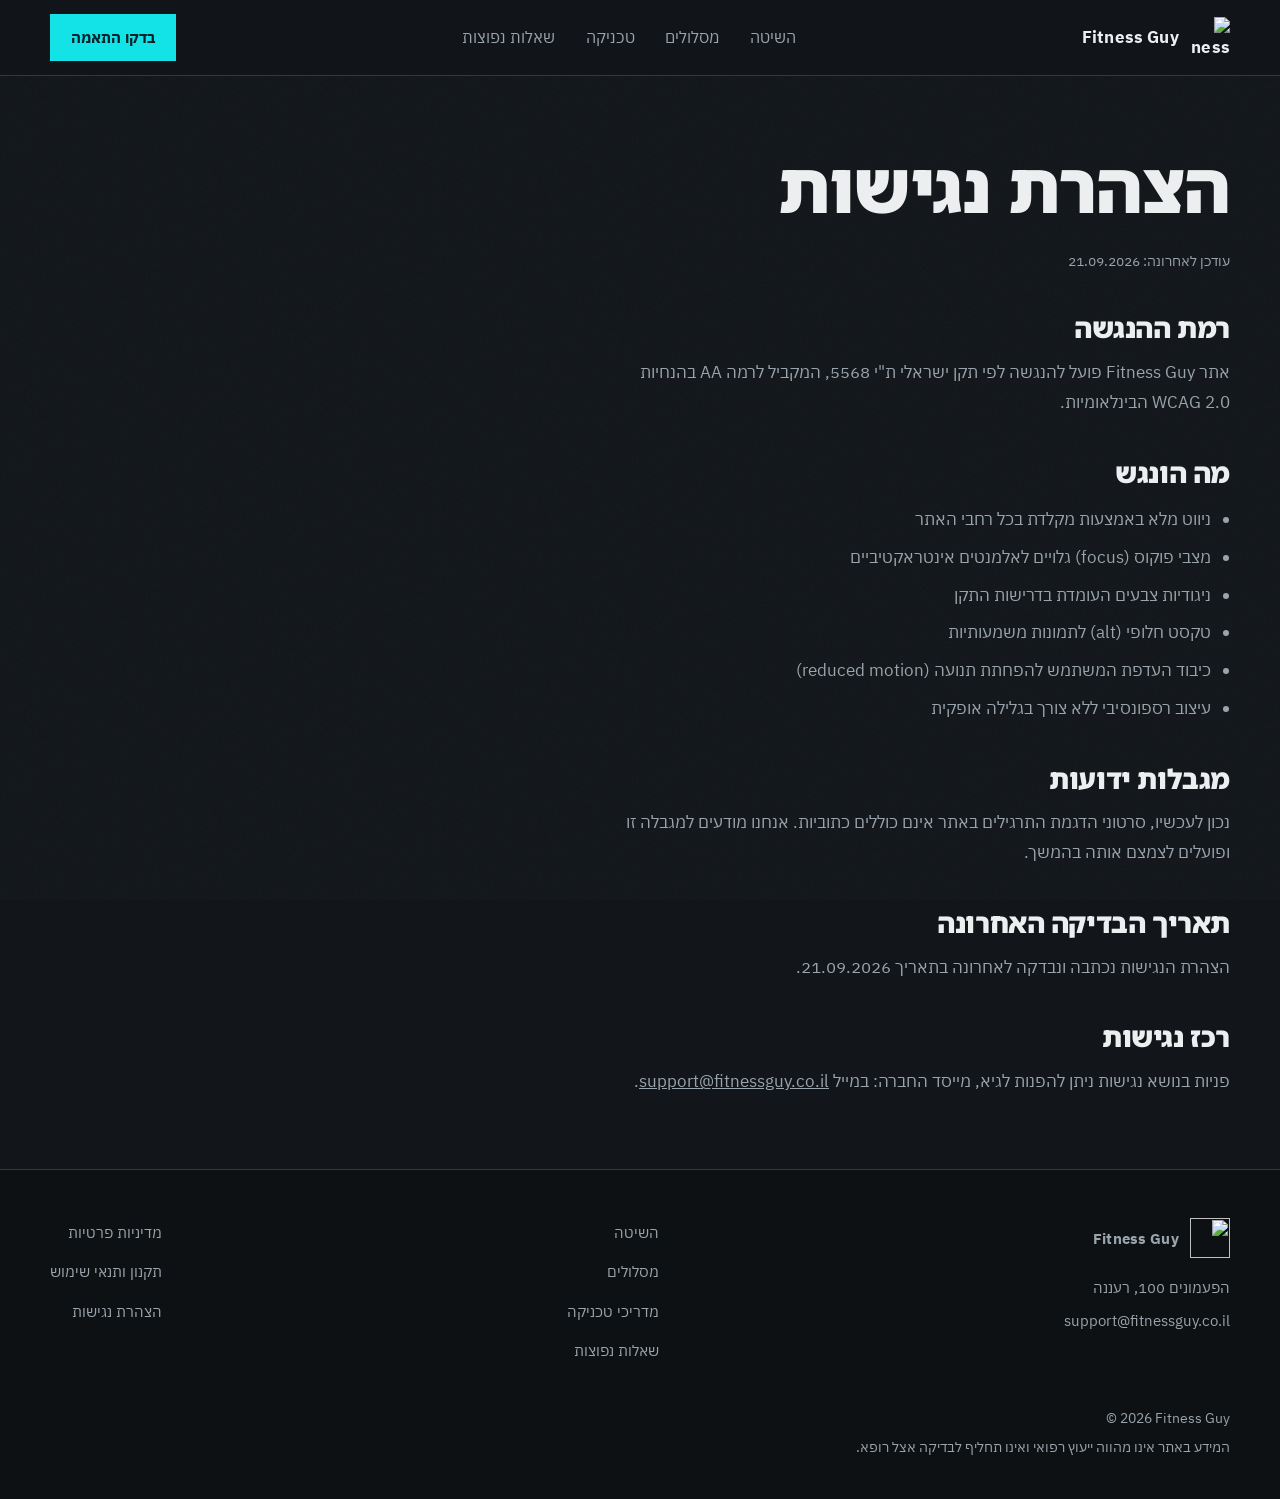
==== commit 0b617fef: "Tidy the footer on phones and fix the copyright line On phones the footer wrapped into three scatter" ====
--- a/app/accessibility.html
+++ b/app/accessibility.html
@@ -74,26 +74,36 @@
 <footer class="foot">
   <div class="wrap">
     <div class="foot-grid">
-      <div>
+      <div class="foot-brand">
         <a class="brand" href="/">
           <img src="https://res.cloudinary.com/dmrksuz8a/image/upload/e_trim/f_auto,q_auto/v1781354090/Gemini_Generated_Image_5xbjy55xbjy55xbjd_azqtnh.png" alt="">
           Fitness Guy
         </a>
         <p class="lede" style="font-size:.95rem;margin-top:1rem">הפעמונים 100, רעננה</p>
+        <p class="foot-contact"><a href="mailto:support@fitnessguy.co.il">support@fitnessguy.co.il</a></p>
       </div>
-      <ul>
-        <li><a href="index.html#method">השיטה</a></li>
-        <li><a href="index.html#tracks">מסלולים</a></li>
-        <li><a href="technique.html">מדריכי טכניקה</a></li>
-        <li><a href="index.html#faq">שאלות נפוצות</a></li>
-      </ul>
-      <ul>
-        <li><a href="privacy.html">מדיניות פרטיות</a></li>
-        <li><a href="terms.html">תקנון ותנאי שימוש</a></li>
-        <li><a href="accessibility.html">הצהרת נגישות</a></li>
-      </ul>
+      <nav class="foot-col" aria-label="ניווט באתר">
+        <p class="foot-head" aria-hidden="true">באתר</p>
+        <ul>
+          <li><a href="index.html#method">השיטה</a></li>
+          <li><a href="index.html#tracks">מסלולים</a></li>
+          <li><a href="technique.html">מדריכי טכניקה</a></li>
+          <li><a href="index.html#faq">שאלות נפוצות</a></li>
+        </ul>
+      </nav>
+      <nav class="foot-col" aria-label="מידע משפטי">
+        <p class="foot-head" aria-hidden="true">מידע</p>
+        <ul>
+          <li><a href="privacy.html">מדיניות פרטיות</a></li>
+          <li><a href="terms.html">תקנון ותנאי שימוש</a></li>
+          <li><a href="accessibility.html">הצהרת נגישות</a></li>
+        </ul>
+      </nav>
     </div>
-    <small>Fitness Guy. המידע באתר אינו מהווה ייעוץ רפואי ואינו תחליף לבדיקה אצל רופא.</small>
+    <div class="foot-bottom">
+      <small><bdi dir="ltr">© 2026 Fitness Guy</bdi></small>
+      <small>המידע באתר אינו מהווה ייעוץ רפואי ואינו תחליף לבדיקה אצל רופא.</small>
+    </div>
   </div>
 </footer>
 
--- a/app/styles.css
+++ b/app/styles.css
@@ -433,9 +433,10 @@
 .stats-in strong { font-family: var(--display); font-weight: 900; font-size: clamp(3.2rem, 2.4rem + 3.2vw, 4.8rem); line-height: 1.05; color: var(--accent); }
 .stats-in span { color: var(--bone-dim); font-size: clamp(1.05rem, 0.95rem + 0.4vw, 1.2rem); }
 @media (max-width: 640px) {
-  .stats-in { grid-template-columns: 1fr; gap: 1.1rem; }
-  .stats-in strong { font-size: 2.4rem; }
-  .stats-in span { font-size: 0.95rem; }
+  /* שורה אחת של שלושה, במקום שלוש שורות שתופסות מסך שלם */
+  .stats-in { grid-template-columns: repeat(3, minmax(0, 1fr)); gap: 0.75rem; }
+  .stats-in strong { font-size: 1.9rem; }
+  .stats-in span { font-size: 0.8rem; line-height: 1.35; }
 }
 
 /* ---------- השיטה ---------- */
@@ -640,16 +641,109 @@
 
 /* ---------- מדיה ---------- */
 
-.media-frame {
-  margin-top: clamp(2rem, 4vw, 3rem);
+/* ---------- סרטון העסק ---------- */
+
+.story-film {
+  position: relative;
+  margin: clamp(2rem, 4vw, 3rem) 0 0;
   aspect-ratio: 16 / 9;
   background: var(--surface);
   border: var(--rule);
+  overflow: hidden;
+}
+
+.story-film video {
+  display: block;
+  width: 100%;
+  height: 100%;
+  object-fit: cover;
+}
+
+/* הכיתוב מתחלף עם כל שוט (לפי currentTime, מ-main.js). פס כהה בתחתית כדי שיהיה קריא על כל רקע. */
+.story-captions {
+  position: absolute;
+  inset: auto 0 0 0;
+  padding: clamp(2.5rem, 7vw, 5rem) clamp(1rem, 3vw, 2rem) clamp(1rem, 3vw, 1.75rem);
+  background: linear-gradient(to top, rgba(14, 17, 20, 0.85), transparent);
+  pointer-events: none;
+}
+
+.story-cap {
+  position: absolute;
+  inset-inline-start: clamp(1rem, 3vw, 2rem);
+  bottom: clamp(1rem, 3vw, 1.75rem);
+  margin: 0;
+  font-family: var(--display);
+  font-weight: 900;
+  font-size: clamp(1.25rem, 0.8rem + 2.4vw, 2.6rem);
+  line-height: 1.1;
+  color: var(--bone);
+  text-shadow: 0 2px 12px rgba(0, 0, 0, 0.6);
+  opacity: 0;
+  transform: translateY(8px);
+  transition: opacity 0.4s ease, transform 0.4s ease;
+}
+
+.story-cap.is-on {
+  opacity: 1;
+  transform: none;
+}
+
+.story-cap:last-child {
+  color: var(--accent);
+}
+
+.story-toggle {
+  position: absolute;
+  top: clamp(0.6rem, 2vw, 1rem);
+  inset-inline-end: clamp(0.6rem, 2vw, 1rem);
   display: grid;
   place-items: center;
-  color: var(--bone-dim);
-  text-align: center;
-  padding: 1.5rem;
+  width: 44px;
+  height: 44px;
+  border-radius: 50%;
+  border: 1px solid var(--iron);
+  background: rgba(18, 22, 26, 0.7);
+  color: var(--bone);
+  cursor: pointer;
+}
+
+.story-toggle:hover {
+  color: var(--accent);
+  border-color: var(--accent);
+}
+
+.story-toggle:focus-visible {
+  outline: 2px solid var(--accent);
+  outline-offset: 3px;
+}
+
+.story-toggle .i-pause,
+.story-film.is-playing .story-toggle .i-play {
+  display: none;
+}
+
+.story-film.is-playing .story-toggle .i-pause {
+  display: block;
+}
+
+.story-cta {
+  margin: clamp(1.5rem, 3vw, 2rem) 0 0;
+}
+
+.sr-only {
+  position: absolute;
+  width: 1px;
+  height: 1px;
+  overflow: hidden;
+  clip-path: inset(50%);
+  white-space: nowrap;
+}
+
+@media (prefers-reduced-motion: reduce) {
+  .story-cap {
+    transition: none;
+  }
 }
 
 /* ---------- טופס ---------- */
@@ -882,11 +976,125 @@
   gap: 0.6rem;
 }
 
+.foot-bottom {
+  display: grid;
+  gap: 0.3rem;
+  margin-top: 2.5rem;
+}
+
 .foot small {
   display: block;
-  margin-top: 2.5rem;
   color: var(--bone-dim);
   font-size: 0.86rem;
+}
+
+.foot-contact {
+  margin-top: 0.4rem;
+  font-size: 0.95rem;
+}
+
+/* כותרות הטורים מופיעות רק בטלפון, שם הטורים צריכים הסבר; במחשב הסידור ברור בלי */
+.foot-head {
+  display: none;
+  margin: 0 0 0.4rem;
+  font-size: 0.78rem;
+  font-weight: 700;
+  letter-spacing: 0.04em;
+  color: var(--iron);
+}
+
+/* טלפון: פרטי העסק בשורה מלאה, מתחתם שני טורים שמתחילים באותו גובה, ושורה תחתונה נפרדת */
+@media (max-width: 640px) {
+  .foot-grid {
+    display: grid;
+    grid-template-columns: repeat(2, minmax(0, 1fr));
+    gap: 1.5rem 1rem;
+  }
+
+  .foot-brand {
+    grid-column: 1 / -1;
+    padding-bottom: 1.5rem;
+    border-bottom: var(--rule);
+  }
+
+  .foot-head {
+    display: block;
+  }
+
+  .foot ul {
+    gap: 0;
+  }
+
+  /* כ-40px גובה לכל קישור, כדי שלא ילחץ השכן בטעות */
+  .foot ul a {
+    display: block;
+    padding-block: 0.45rem;
+  }
+
+  .foot-bottom {
+    margin-top: 1.75rem;
+    padding-top: 1.25rem;
+    border-top: var(--rule);
+  }
+
+  .foot small {
+    font-size: 0.8rem;
+  }
+}
+
+/* ---------- חזרה לראש העמוד ---------- */
+
+/* בצד ימין, מול כפתור הצ'אט שבשמאל. מופיע אחרי מסך גלילה אחד (is-visible, מ-main.js). */
+.to-top {
+  position: fixed;
+  right: 1.25rem;
+  bottom: 1.25rem;
+  z-index: var(--z-chat-btn);
+  display: grid;
+  place-items: center;
+  width: 48px;
+  height: 48px;
+  border-radius: 50%;
+  background: var(--surface-hi);
+  border: 1px solid var(--iron);
+  color: var(--accent);
+  box-shadow: 0 10px 30px rgba(0, 0, 0, 0.5);
+  opacity: 0;
+  visibility: hidden;
+  transform: translateY(12px);
+  transition: opacity 0.25s ease, transform 0.25s ease, visibility 0s linear 0.25s, background 0.2s ease;
+}
+
+.to-top.is-visible {
+  opacity: 1;
+  visibility: visible;
+  transform: none;
+  transition: opacity 0.25s ease, transform 0.25s ease, visibility 0s, background 0.2s ease;
+}
+
+.to-top:hover {
+  background: var(--accent);
+  color: var(--accent-ink);
+}
+
+.to-top:focus-visible {
+  outline: 2px solid var(--accent);
+  outline-offset: 3px;
+}
+
+@media (max-width: 640px) {
+  .to-top {
+    right: 0.85rem;
+    bottom: 1rem;
+  }
+}
+
+@media (prefers-reduced-motion: reduce) {
+  .to-top,
+  .to-top.is-visible {
+    transform: none;
+    transition: none;
+  }
 }
 
 /* ---------- ווידג'ט צ'אט ---------- */
@@ -1294,3 +1502,117 @@
 @media (prefers-reduced-motion: reduce) {
   @view-transition { navigation: none; }
 }
+
+#main:focus {
+  outline: none;
+}
+
+/* ---------- מסלולים: קרוסלה בטלפון ובטאבלט ---------- */
+
+/* מתחת ל-880px המסלולים נערמים אחד מתחת לשני (כ-1,400px בטלפון). במקום זה: החלקה
+ * לרוחב עם scroll-snap. כל כרטיס ב-85% מהרוחב, כדי שקצה הכרטיס הבא יציץ ויראה שיש עוד.
+ * הנקודות נבנות ב-main.js. */
+.tracks-dots {
+  display: none;
+}
+
+@media (max-width: 879px) {
+  .tracks {
+    display: flex;
+    gap: 0.75rem;
+    overflow-x: auto;
+    scroll-snap-type: x mandatory;
+    overscroll-behavior-x: contain;
+    scrollbar-width: none;
+    background: none;
+    border: 0;
+    margin-inline: calc(var(--gut) * -1);
+    padding-inline: var(--gut);
+    scroll-padding-inline: var(--gut);
+  }
+
+  .tracks::-webkit-scrollbar {
+    display: none;
+  }
+
+  .tracks:focus-visible {
+    outline: 2px solid var(--accent);
+    outline-offset: 4px;
+  }
+
+  .track {
+    flex: 0 0 85%;
+    scroll-snap-align: start;
+    border: var(--rule);
+  }
+
+  .tracks-dots {
+    display: flex;
+    justify-content: center;
+    gap: 0.25rem;
+    margin-top: 1rem;
+  }
+
+  /* אזור לחיצה של 32px סביב נקודה של 10px */
+  .tracks-dots button {
+    display: grid;
+    place-items: center;
+    width: 32px;
+    height: 32px;
+    padding: 0;
+    background: none;
+    border: 0;
+    cursor: pointer;
+  }
+
+  .tracks-dots button::before {
+    content: "";
+    width: 10px;
+    height: 10px;
+    border-radius: 50%;
+    border: 1px solid var(--iron);
+    transition: background-color 0.2s ease, border-color 0.2s ease;
+  }
+
+  .tracks-dots button[aria-current="true"]::before {
+    background: var(--accent);
+    border-color: var(--accent);
+  }
+
+  .tracks-dots button:focus-visible {
+    outline: 2px solid var(--accent);
+    outline-offset: -4px;
+  }
+}
+
+/* ---------- טלפון: גדלי טקסט וצפיפות ---------- */
+
+/* הגדלים הבסיסיים נבנו לטאבלט ומעלה. בטלפון הם יצאו גדולים מדי (טקסט 16px, כותרות 29px,
+ * כותרת ראשית 35px), ולכן כאן הם קטנים לגודל של אתר מובייל. במחשב שום דבר לא משתנה. */
+@media (max-width: 640px) {
+  body { font-size: 0.94rem; line-height: 1.7; }
+  .lede { font-size: 1rem; margin-top: 1rem; }
+  h1 { font-size: 1.9rem; }
+  h2 { font-size: 1.55rem; }
+  h3 { font-size: 1.1rem; }
+  section { padding-block: 2.75rem; }
+
+  /* כותרת עליונה: שם בשורה אחת וכפתור קטן בשורה אחת, במקום ריבוע של שתי שורות */
+  .nav-in { gap: 0.6rem; padding-block: 0.6rem; }
+  .brand { gap: 0.5rem; font-size: 0.95rem; white-space: nowrap; }
+  .brand img { width: 32px; height: 32px; }
+  .nav-toggle { padding: 0.5rem 0.6rem; margin-inline-start: auto; }
+  .nav-cta { padding: 0.5rem 0.85rem; font-size: 0.85rem; white-space: nowrap; }
+
+  /* "מה אנחנו מודדים": המספר מעל הטקסט, במקום טור טקסט צר של 130px */
+  .spec { grid-template-columns: 1fr; gap: 0.35rem; padding-block: 1.25rem; }
+  .spec dt { font-size: 1.6rem; }
+  .calc { max-width: none; }
+  .refuse { padding: 1.4rem 1.25rem; }
+
+  .track p,
+  .track ul { font-size: 0.92rem; }
+
+  /* מקום בתחתית, כדי שהשורה האחרונה לא תוסתר מאחורי כפתור הצ'אט וחץ החזרה למעלה */
+  .foot { padding-bottom: 6rem; }
+}
